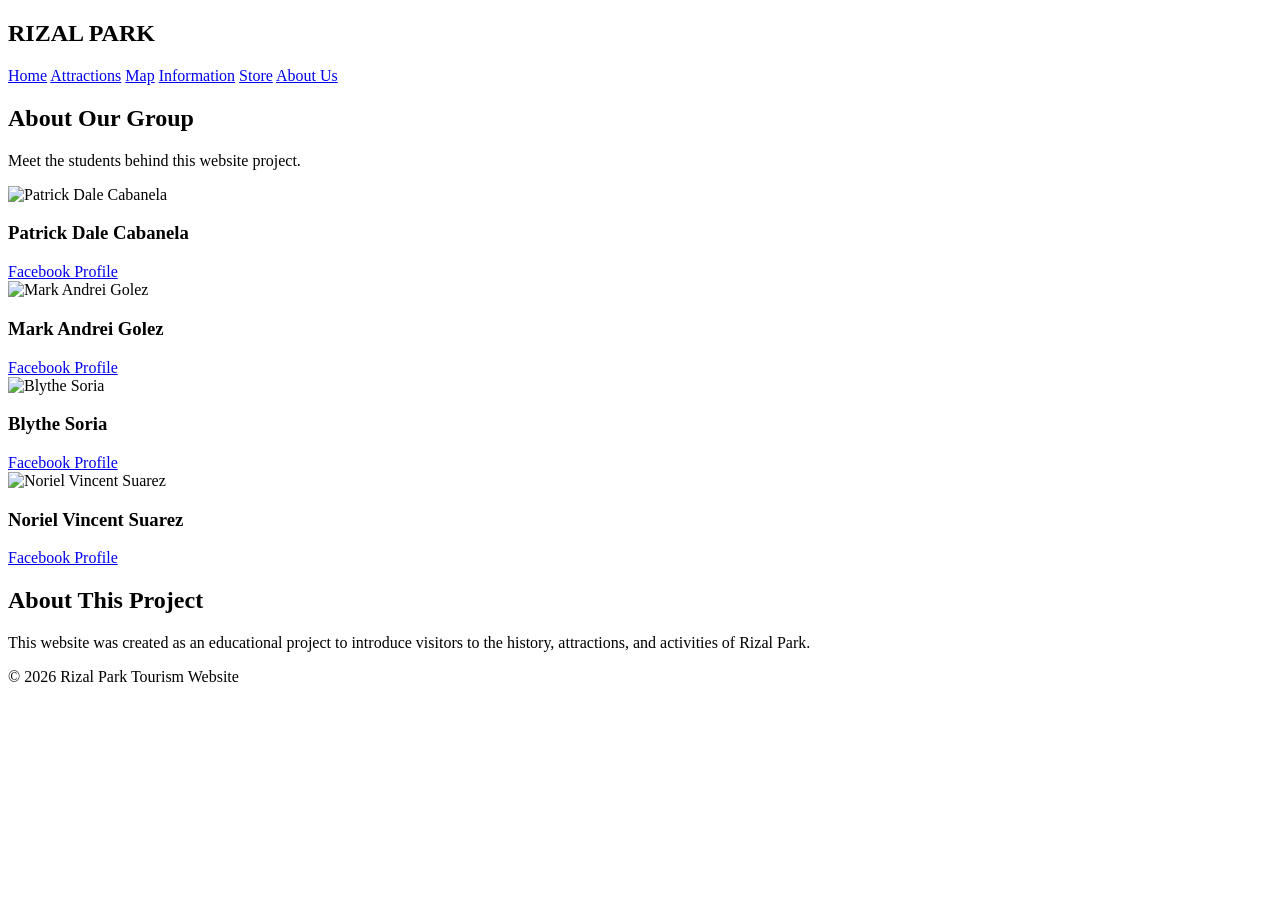
==== about.html @ 46111417 "Create about.html" ====
<!DOCTYPE html>
<html lang="en">
<head>
    <meta charset="UTF-8">
    <meta name="viewport" content="width=device-width, initial-scale=1.0">
    <title>About Us | Rizal Park</title>
    <link rel="stylesheet" href="style.css">
</head>
<body>

<header>
    <h2 class="logo">RIZAL PARK</h2>
    <nav>
        <a href="index.html">Home</a>
        <a href="attractions.html">Attractions</a>
        <a href="map.html">Map</a>
        <a href="info.html">Information</a>
        <a href="store.html">Store</a>
        <a href="about.html">About Us</a>
    </nav>
</header>

<section class="page-title">
    <h1>About Our Group</h1>
    <p>Meet the students behind this website project.</p>
</section>

<section class="section">
    <div class="cards">

        <div class="card member">
            <img src="images/member1.jpg" alt="Patrick Dale Cabanela">
            <h3>Patrick Dale Cabanela</h3>
            <a href="https://www.facebook.com/your-profile-1" target="_blank">Facebook Profile</a>
        </div>

        <div class="card member">
            <img src="images/member2.jpg" alt="Mark Andrei Golez">
            <h3>Mark Andrei Golez</h3>
            <a href="https://www.facebook.com/your-profile-2" target="_blank">Facebook Profile</a>
        </div>

        <div class="card member">
            <img src="images/member3.jpg" alt="Blythe Soria">
            <h3>Blythe Soria</h3>
            <a href="https://www.facebook.com/your-profile-3" target="_blank">Facebook Profile</a>
        </div>

        <div class="card member">
            <img src="images/member4.jpg" alt="Noriel Vincent Suarez">
            <h3>Noriel Vincent Suarez</h3>
            <a href="https://www.facebook.com/your-profile-4" target="_blank">Facebook Profile</a>
        </div>

    </div>
</section>

<section class="section highlight">
    <h2>About This Project</h2>
    <p>
        This website was created as an educational project to introduce
        visitors to the history, attractions, and activities of Rizal Park.
    </p>
</section>

<footer>
    <p>© 2026 Rizal Park Tourism Website</p>
</footer>

<script src="script.js"></script>
</body>
</html>
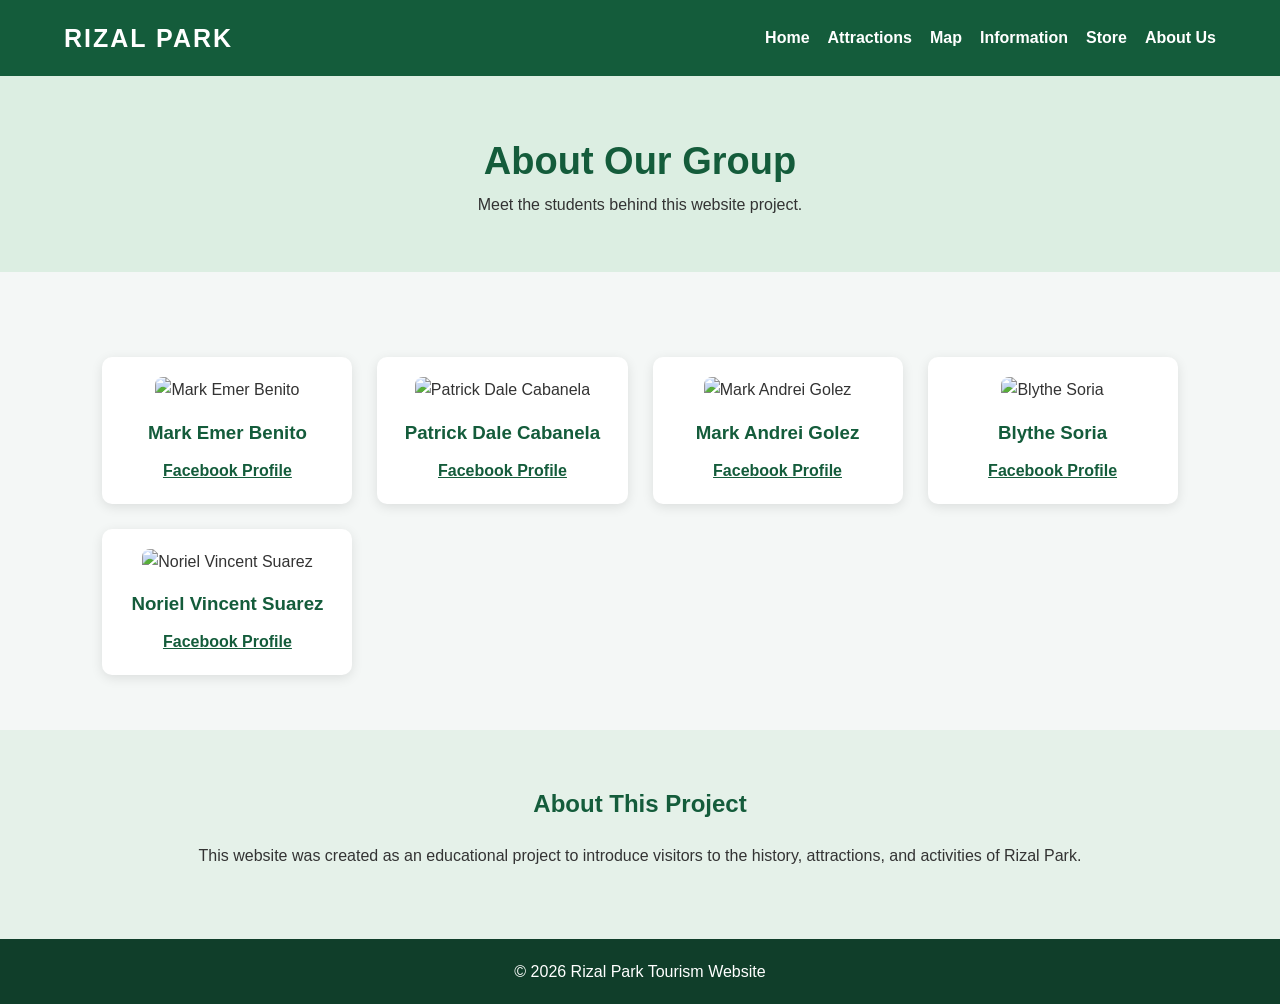
==== commit 2980cdb7: "Update about.html" ====
--- a/about.html
+++ b/about.html
@@ -30,27 +30,33 @@
     <div class="cards">
 
         <div class="card member">
+            <img src="images/member5.jpg" alt="Mark Emer Benito">
+            <h3>Mark Emer Benito</h3>
+            <a href="https://www.facebook.com/mark.emer.benito.2024" target="_blank">Facebook Profile</a>
+        </div>
+        
+        <div class="card member">
             <img src="images/member1.jpg" alt="Patrick Dale Cabanela">
             <h3>Patrick Dale Cabanela</h3>
-            <a href="https://www.facebook.com/your-profile-1" target="_blank">Facebook Profile</a>
+            <a href="https://www.facebook.com/dale0601" target="_blank">Facebook Profile</a>
         </div>
 
         <div class="card member">
             <img src="images/member2.jpg" alt="Mark Andrei Golez">
             <h3>Mark Andrei Golez</h3>
-            <a href="https://www.facebook.com/your-profile-2" target="_blank">Facebook Profile</a>
+            <a href="https://www.facebook.com/profile.php?id=61592052105945" target="_blank">Facebook Profile</a>
         </div>
 
         <div class="card member">
             <img src="images/member3.jpg" alt="Blythe Soria">
             <h3>Blythe Soria</h3>
-            <a href="https://www.facebook.com/your-profile-3" target="_blank">Facebook Profile</a>
+            <a href="https://www.facebook.com/blythe.n.soria" target="_blank">Facebook Profile</a>
         </div>
 
         <div class="card member">
             <img src="images/member4.jpg" alt="Noriel Vincent Suarez">
             <h3>Noriel Vincent Suarez</h3>
-            <a href="https://www.facebook.com/your-profile-4" target="_blank">Facebook Profile</a>
+            <a href="https://www.facebook.com/vincent.suarez.213530" target="_blank">Facebook Profile</a>
         </div>
 
     </div>
--- a/style.css
+++ b/style.css
@@ -0,0 +1,292 @@
+
+* {
+    margin: 0;
+    padding: 0;
+    box-sizing: border-box;
+}
+
+body {
+    font-family: Arial, sans-serif;
+    background: #f4f7f6;
+    color: #333;
+    line-height: 1.6;
+}
+
+header {
+    background: #145c3b;
+    color: white;
+    padding: 18px 5%;
+    display: flex;
+    justify-content: space-between;
+    align-items: center;
+    flex-wrap: wrap;
+    gap: 15px;
+}
+
+.logo {
+    font-size: 25px;
+    letter-spacing: 2px;
+}
+
+nav {
+    display: flex;
+    flex-wrap: wrap;
+    gap: 18px;
+}
+
+nav a {
+    color: white;
+    text-decoration: none;
+    font-weight: bold;
+}
+
+nav a:hover {
+    color: #f5d76e;
+}
+
+.hero {
+    height: 85vh;
+    position: relative;
+    display: flex;
+    justify-content: center;
+    align-items: center;
+    text-align: center;
+    color: white;
+    overflow: hidden;
+    background: #145c3b;
+}
+
+.background-video {
+    position: absolute;
+    width: 100%;
+    height: 100%;
+    object-fit: cover;
+    z-index: 0;
+}
+
+.hero::after {
+    content: "";
+    position: absolute;
+    inset: 0;
+    background: rgba(0, 0, 0, 0.55);
+    z-index: 1;
+}
+
+.hero-content {
+    position: relative;
+    z-index: 2;
+    padding: 20px;
+}
+
+.hero h1 {
+    font-size: clamp(35px, 6vw, 65px);
+    margin-bottom: 15px;
+}
+
+.hero p {
+    font-size: 20px;
+    margin-bottom: 25px;
+}
+
+.btn {
+    display: inline-block;
+    background: #f5d76e;
+    color: #145c3b;
+    padding: 12px 25px;
+    border-radius: 5px;
+    text-decoration: none;
+    font-weight: bold;
+}
+
+.btn:hover {
+    background: white;
+}
+
+.section {
+    padding: 55px 8%;
+    text-align: center;
+}
+
+.section h2 {
+    color: #145c3b;
+    margin-bottom: 20px;
+}
+
+.section p {
+    margin-bottom: 15px;
+}
+
+.main-image {
+    width: 100%;
+    max-width: 850px;
+    height: 400px;
+    object-fit: cover;
+    border-radius: 10px;
+    margin-top: 25px;
+}
+
+.highlight {
+    background: #e5f1e9;
+}
+
+.page-title {
+    background: #dceee2;
+    padding: 55px 20px;
+    text-align: center;
+}
+
+.page-title h1 {
+    color: #145c3b;
+    font-size: 38px;
+}
+
+.cards {
+    display: grid;
+    grid-template-columns: repeat(auto-fit, minmax(230px, 1fr));
+    gap: 25px;
+    margin-top: 30px;
+}
+
+.card {
+    background: white;
+    padding: 20px;
+    border-radius: 10px;
+    box-shadow: 0 3px 12px rgba(0,0,0,0.1);
+    text-align: center;
+}
+
+.card img {
+    width: 100%;
+    height: 190px;
+    object-fit: cover;
+    border-radius: 8px;
+    margin-bottom: 15px;
+}
+
+.card h3 {
+    color: #145c3b;
+    margin-bottom: 10px;
+}
+
+.card button,
+button {
+    background: #145c3b;
+    color: white;
+    border: none;
+    padding: 10px 16px;
+    border-radius: 5px;
+    cursor: pointer;
+    margin: 5px;
+}
+
+button:hover {
+    background: #20794e;
+}
+
+.map-container {
+    max-width: 850px;
+    margin: auto;
+}
+
+.park-map {
+    background: #d5e9d5;
+    border: 3px solid #145c3b;
+    border-radius: 12px;
+    padding: 30px;
+    display: grid;
+    grid-template-columns: repeat(2, 1fr);
+    gap: 20px;
+    margin: 25px 0;
+}
+
+.map-location {
+    background: #145c3b;
+    color: white;
+    padding: 25px 10px;
+    border-radius: 8px;
+    font-weight: bold;
+}
+
+.note {
+    color: #777;
+    font-size: 14px;
+}
+
+.info-list {
+    text-align: left;
+    max-width: 650px;
+    margin: 20px auto 40px;
+}
+
+.info-list li {
+    margin-bottom: 10px;
+}
+
+.faq {
+    background: white;
+    padding: 20px;
+    margin: 15px auto;
+    max-width: 750px;
+    border-radius: 8px;
+    text-align: left;
+}
+
+.faq h3 {
+    color: #145c3b;
+}
+
+.cart-section {
+    background: #e5f1e9;
+}
+
+#cart-items {
+    max-width: 650px;
+    margin: 20px auto;
+    text-align: left;
+}
+
+.cart-item {
+    background: white;
+    padding: 15px;
+    margin: 10px 0;
+    border-radius: 8px;
+    display: flex;
+    justify-content: space-between;
+    align-items: center;
+    gap: 10px;
+    flex-wrap: wrap;
+}
+
+.member a {
+    color: #145c3b;
+    font-weight: bold;
+}
+
+footer {
+    background: #103e2a;
+    color: white;
+    padding: 20px;
+    text-align: center;
+}
+
+@media (max-width: 700px) {
+    header {
+        flex-direction: column;
+    }
+
+    nav {
+        justify-content: center;
+    }
+
+    .hero {
+        height: 70vh;
+    }
+
+    .park-map {
+        grid-template-columns: 1fr;
+    }
+
+    .main-image {
+        height: 250px;
+    }
+}
